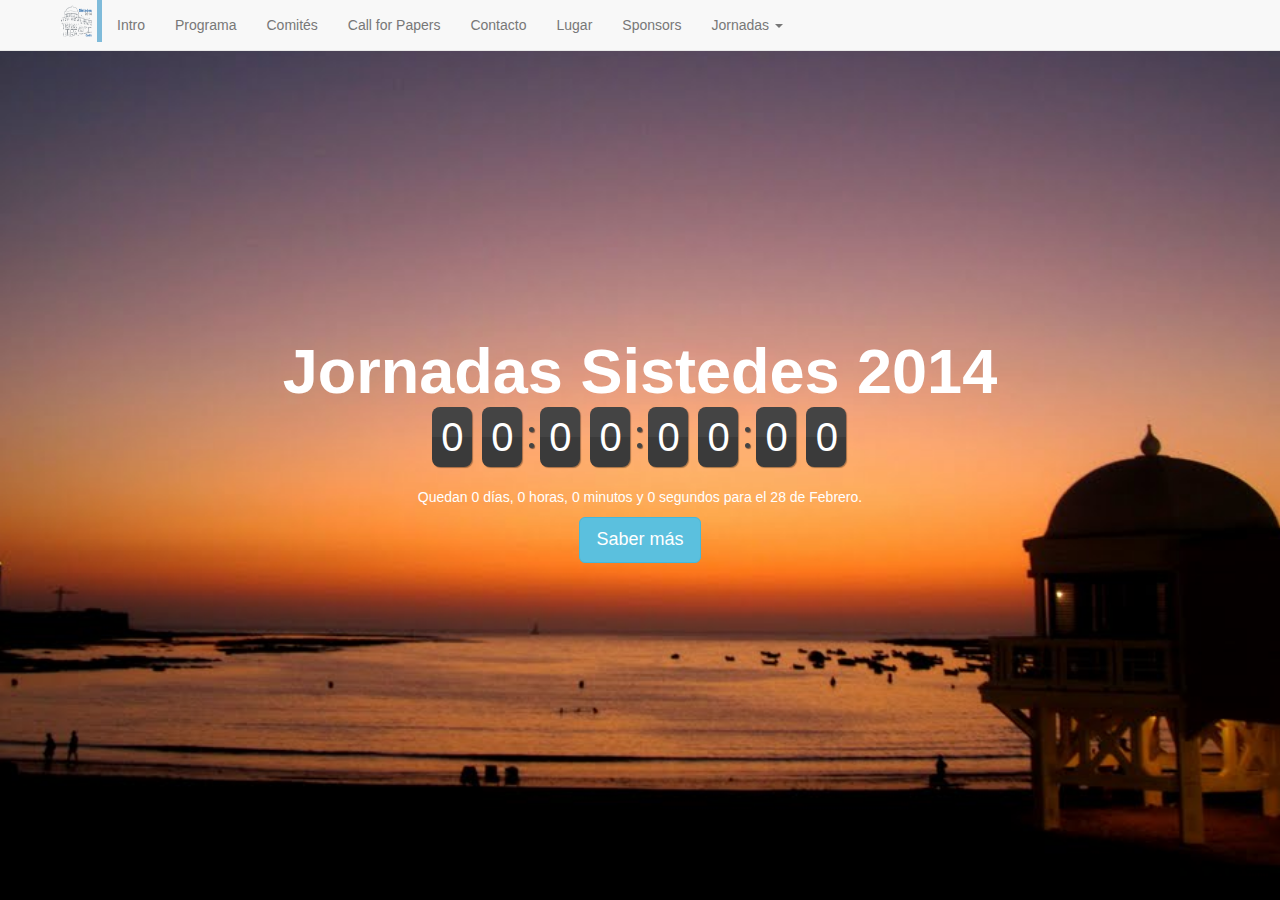
==== Sistedes2014/WebContent/index.html @ c5f7c335 "Archivos añadidos" ====
<!DOCTYPE html>
<html lang="en">
  <head>
    <meta charset="utf-8">
    <meta name="viewport" content="width=device-width, initial-scale=1.0">
    <meta name="description" content="">
    <meta name="author" content="">

    <title>Sistedes 2014</title>
	
	<!-- Icon -->
	<link rel="shortcut icon" type="image/x-icon" href="img/favicon.ico" />
	
    <!-- Bootstrap core CSS -->
    <link href="css/bootstrap.css" rel="stylesheet" />

    <!-- Add custom CSS here -->
    <link href="css/style.css" rel="stylesheet" />
    <link href="font-awesome/css/font-awesome.min.css" rel="stylesheet" />
	<link rel="stylesheet" href="css/jquery.countdown.css" />
        
    <!--[if lt IE 9]>
        <script src="http://html5shiv.googlecode.com/svn/trunk/html5.js"></script>
    <![endif]-->
	
	<!-- JavaScript -->
    <script src="js/jquery-1.10.2.js"></script>
    <script src="js/bootstrap.js"></script>
	<script src="js/jquery.countdown.js"></script>
	<script src="js/script.js"></script>

	
  </head>

  <body>
    
    <!-- Fixed Top Menu -->
    <div class="navbar navbar-default navbar-fixed-top" role="navigation">
      <div class="container">
        <div class="navbar-header">
          <button type="button" class="navbar-toggle" data-toggle="collapse" data-target=".navbar-collapse">
            <span class="sr-only">Toggle navigation</span>
            <span class="icon-bar"></span>
            <span class="icon-bar"></span>
            <span class="icon-bar"></span>
          </button>
          <a class="navbar-brand customized-navbar-brand vertical-line" href="index.html">
		    <img class="img-responsive img-menu" src="img/logo.png" alt="Logo Sistedes 2014">
		  </a>
        </div>
        <div class="navbar-collapse collapse">
          <ul class="nav navbar-nav">
            <!--<li class="active"><a href="#">Home</a></li>-->
            <li><a href="intro.html">Intro</a></li>
			<li><a href="programa.html">Programa</a></li>
			<li><a href="comites.html">Comités</a></li>
			<li><a href="cfp.html">Call for Papers</a></li>
			<li><a href="contacto.html">Contacto</a></li>
			<li><a href="lugar.html">Lugar</a></li>
			<li><a href="patrocinadores.html">Sponsors</a></li>
            <li class="dropdown">
              <a href="#" class="dropdown-toggle" data-toggle="dropdown">Jornadas <b class="caret"></b></a>
              <ul class="dropdown-menu">
                <li class="dropdown-header">JISBD</li>
                <li><a href="#">Link 1</a></li>
                <li><a href="#">Link 2</a></li>
                <li><a href="#">Link 3</a></li>
				<li class="divider"></li>
				<li class="dropdown-header">PROLE</li>
                <li><a href="#">Link 1</a></li>
                <li><a href="#">Link 2</a></li>
                <li><a href="#">Link 3</a></li>
				<li class="divider"></li>
				<li class="dropdown-header">JCIS</li>
                <li><a href="#">Link 1</a></li>
                <li><a href="#">Link 2</a></li>
                <li><a href="#">Link 3</a></li>
              </ul>
            </li>
          </ul>
          <!--<ul class="nav navbar-nav navbar-right">
            <li class="btn btn-success"><a href="registro.html">Regístrate</a></li>
          </ul>-->
        </div>
      </div>
    </div>
    <!-- /Fixed Top Menu -->
  
    <!-- Full Page Image Header Area -->
    <div id="top" class="header">
      <div class="center-y">
        <h1 class="index-title">Jornadas Sistedes 2014</h1>
		<div class="countdown-anim" id="countdown"></div>
        <p id="note" class="index-text"></p>
        <a href="intro.html" class="btn btn-info btn-lg">Saber más</a>
      </div>
    </div>
    <!-- /Full Page Image Header Area -->

  </body>

</html>
---- Sistedes2014/WebContent/css/style.css ----
/* Global Styles */

html,
body {
  height: 100%;
  width: 100%;
}
.vertical-line {
    border-right: thick solid #7fbbda;
	color: #ffffff;
}
.center-y {
  display: table-cell;
  vertical-align: middle;
  text-align: center;
  color: #ffffff;  
}

.center-y h1 {
  padding: 0;
  margin: 0;
  font-size: 4.5em;
  font-weight: 700;
  color: #ffffff;  
}

/* Menu */

.navbar-static-top {
  margin-bottom: 0;
}
.customized-navbar-brand{
  padding: 5px 5px 5px 5px;
}

/* Full Page Image Header Area */

.header {
  display: table;
  height: 100%;
  width: 100%;
  position: relative;
  background: url(../img/bg.jpg) no-repeat center center fixed; 
  -webkit-background-size: cover;
  -moz-background-size: cover;
  -o-background-size: cover;
  background-size: cover;
}

.index-title{
  font-size: 100%;
}

.index-text{
  font-size: 100%;
}

.img-menu{
  height: 32px;
  width: 32px;
}

/* Intro */

.intro{
  height: 100%;
  width: 100%;
  vertical-align: middle;
  padding: 75px 0;
  margin: 0 auto;
}

/* Comités */

.comites {
  height: 100%;
  width: 100%;
  background: #7fbbda;
  color: #ffffff;
  padding: 75px 0;
}

.comite-item {
  margin-bottom: 15px;
}

i.comite-icon {
  border: 3px solid #ffffff;
  border-radius: 50%;
  display: inline-block;
  font-size: 56px;
  width: 140px;
  height: 140px;
  line-height: 136px;
  vertical-align: middle; 
  text-align: center;
}

/* Call For Papers */

.callforpapers {
  padding: 75px 0;
}

.callforpapers .btn {
  margin: 2em;
}

/* Sponsors */

.sponsors {
  padding: 75px 0;
  width: 100%;
  height: 100%;
}

.sponsors-item {
  margin-bottom: 25px;
}

.img-sponsors {
  margin: 0 auto;
}

/* Contacto */

.contacto {
  color: #ffffff;
  background: #0a5175;
  padding: 75px 0;
  height: 100%;
  width: 100%;
}

/* Map */

.map {
  height: 80%;
}

/* Fechas */

.fechas{
  height: 80%;
  width: 75%;
  padding: 75px 0;
  margin: 0 auto;
}

/* Footer */

footer {
  padding: 100px 0;
}

.top-scroll {
  margin-top: 50px;
}

.top-scroll a {
  text-decoration: none;
  color: inherit;
}

i.scroll {
  color: #333333;
}

i.scroll:hover {
  color: #0a5175;
}
/* Responsive */

@media (max-width: 768px) {
	
  .header {
	background: url(../img/bg.jpg) no-repeat center center scroll; 
  }
  .countdown-anim { /* Hide countdown */
    display: none;
  }
  .index-title{
    font-size: 70%;
  }
  .index-text{
    font-size: 80%;
  }
  
  .map {
	height: 75%;
  }

}
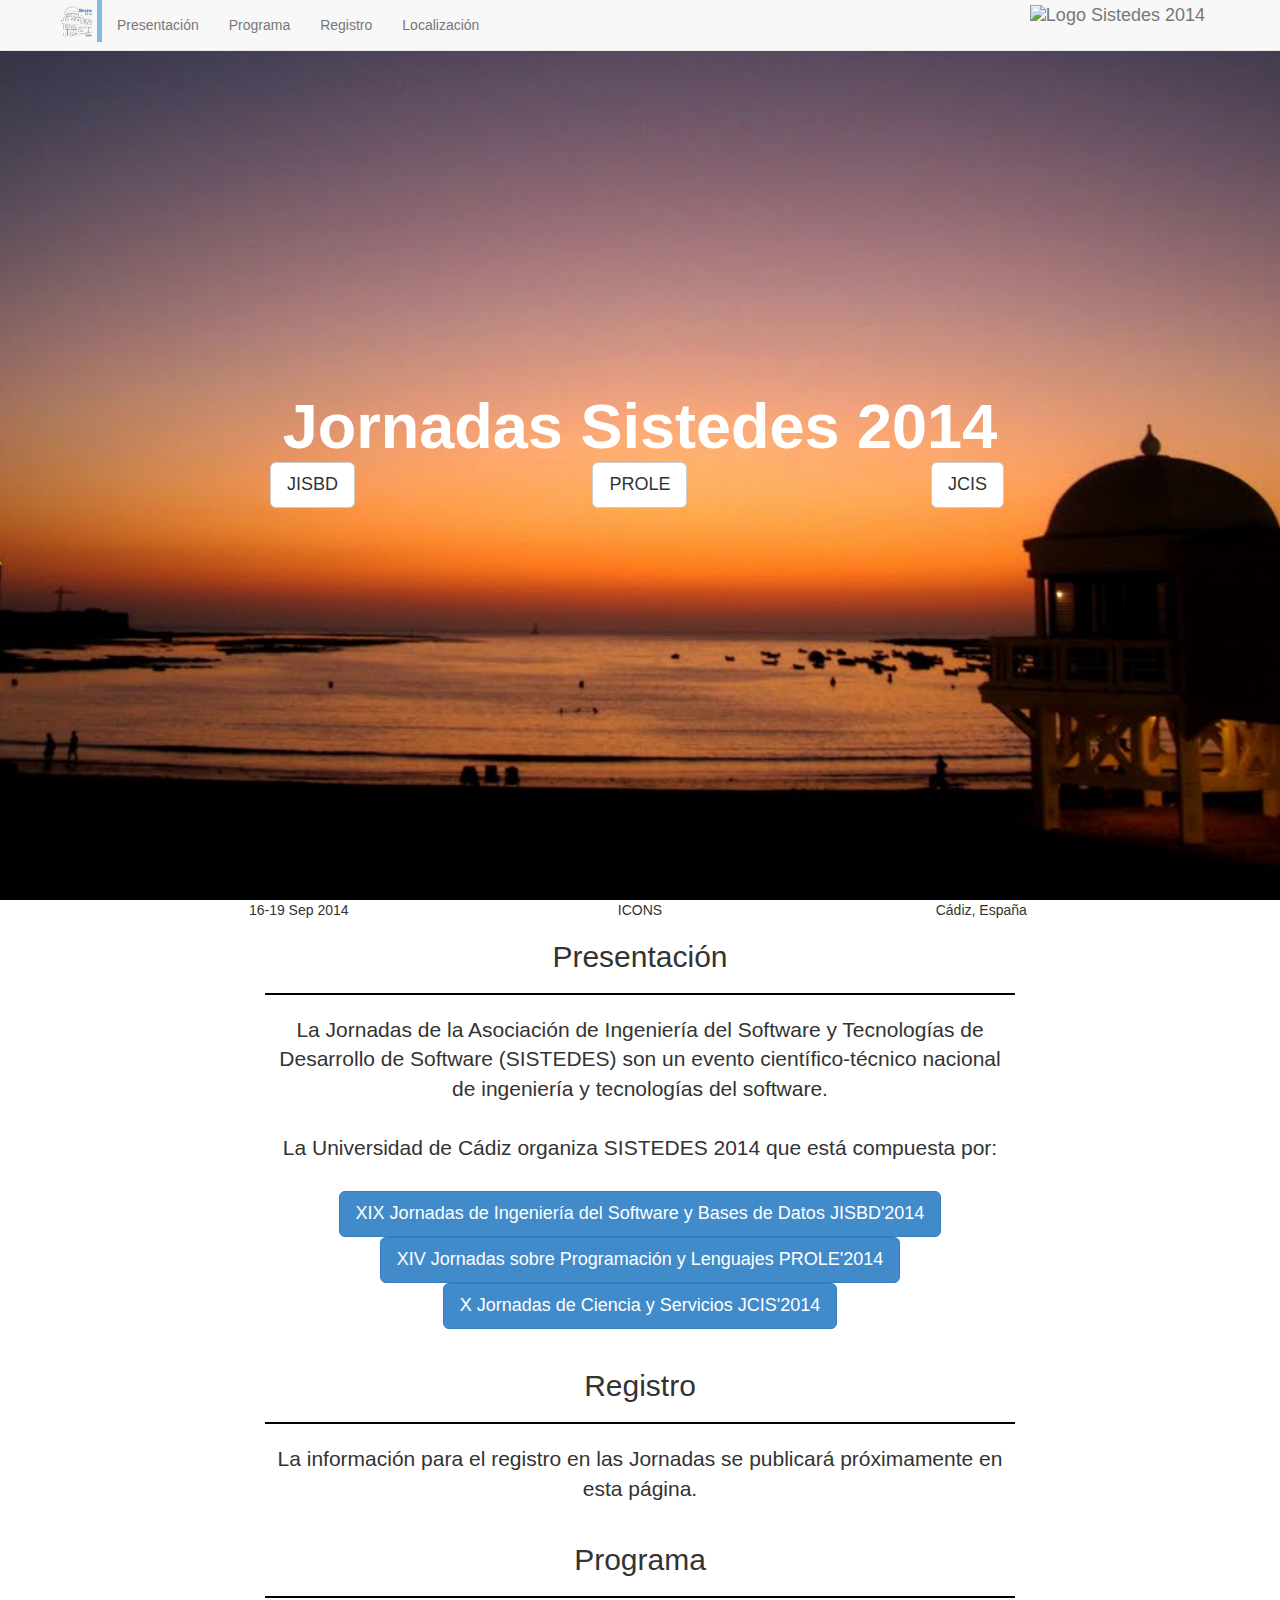
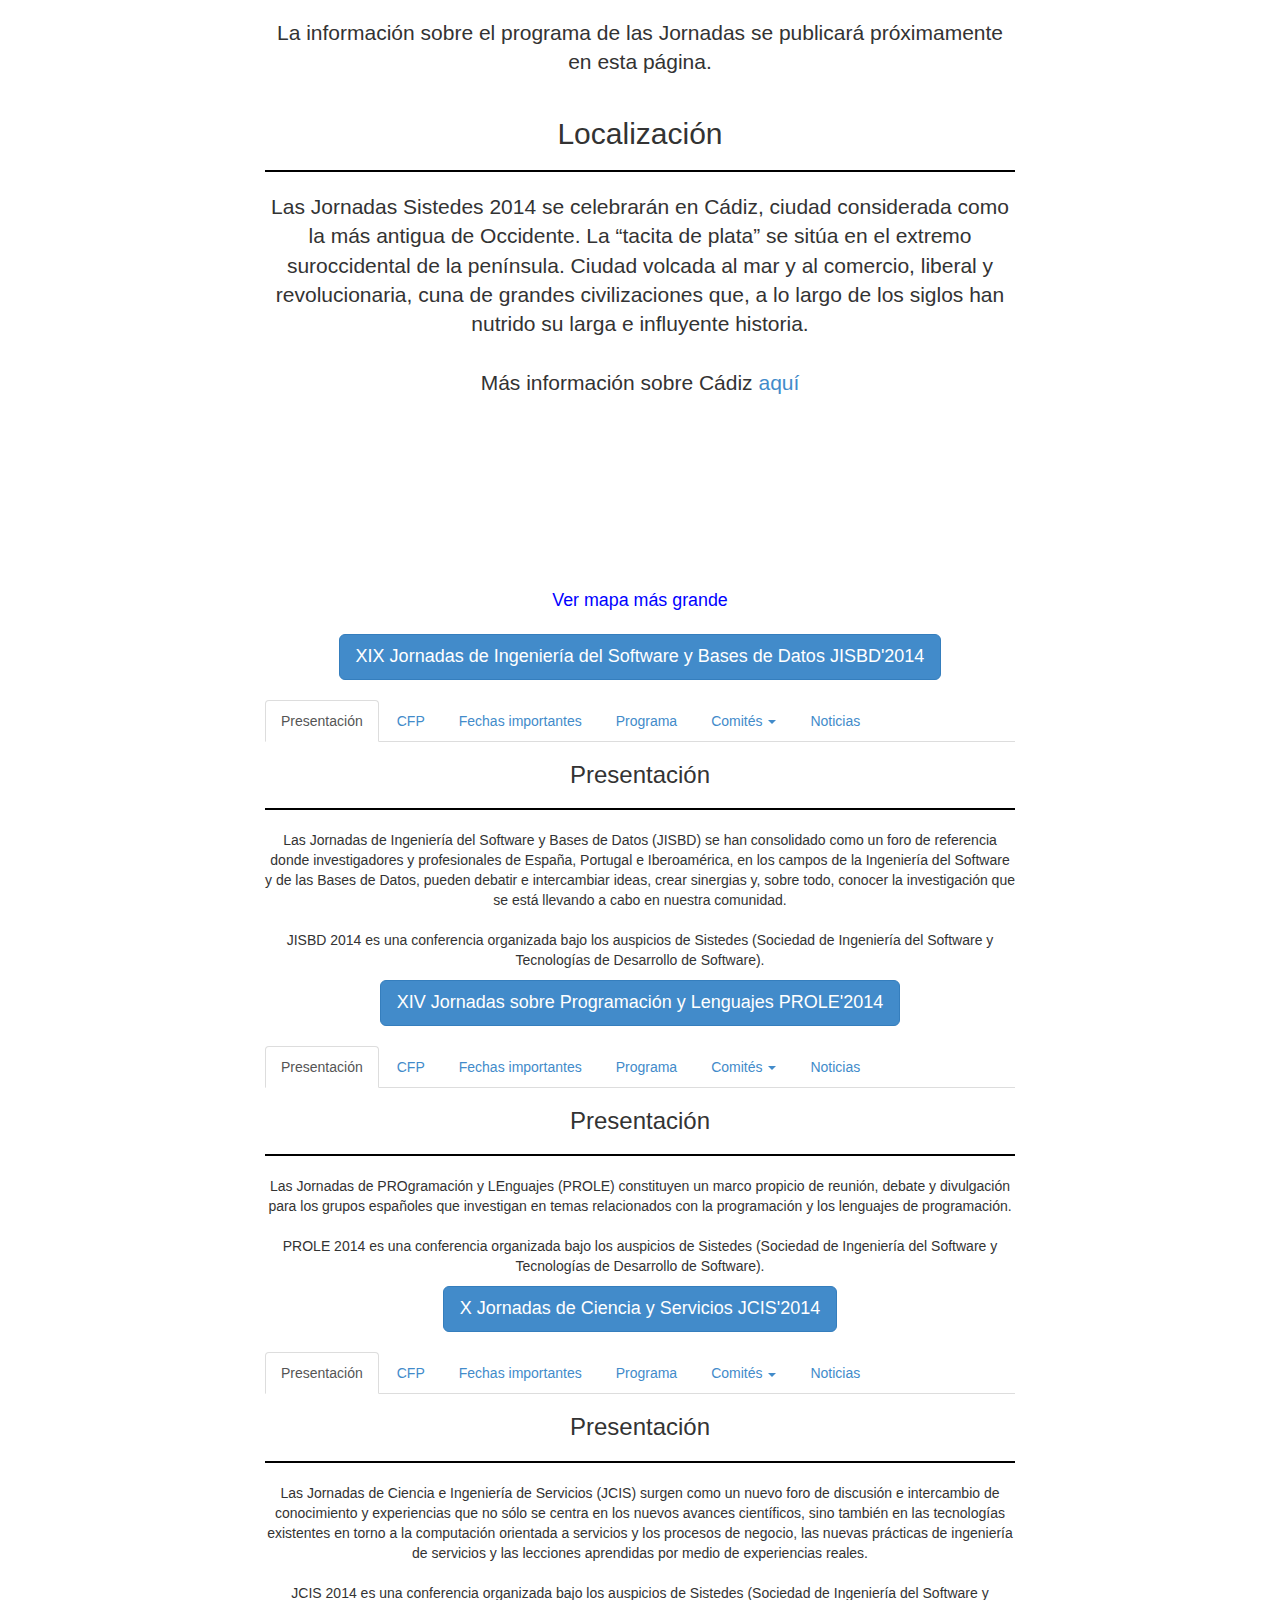
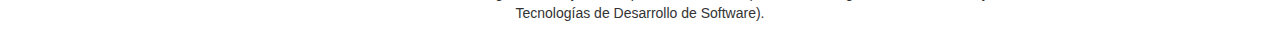
==== commit 4efb4605: "Modificaciones en la estructura general de la página. Se ha pasado a usar un formato de página única" ====
--- a/Sistedes2014/WebContent/index.html
+++ b/Sistedes2014/WebContent/index.html
@@ -1,5 +1,5 @@
 <!DOCTYPE html>
-<html lang="en">
+<html lang="es">
   <head>
     <meta charset="utf-8">
     <meta name="viewport" content="width=device-width, initial-scale=1.0">
@@ -15,9 +15,8 @@
     <link href="css/bootstrap.css" rel="stylesheet" />
 
     <!-- Add custom CSS here -->
+    <link href="font-awesome/css/font-awesome.min.css" rel="stylesheet" />
     <link href="css/style.css" rel="stylesheet" />
-    <link href="font-awesome/css/font-awesome.min.css" rel="stylesheet" />
-	<link rel="stylesheet" href="css/jquery.countdown.css" />
         
     <!--[if lt IE 9]>
         <script src="http://html5shiv.googlecode.com/svn/trunk/html5.js"></script>
@@ -26,9 +25,6 @@
 	<!-- JavaScript -->
     <script src="js/jquery-1.10.2.js"></script>
     <script src="js/bootstrap.js"></script>
-	<script src="js/jquery.countdown.js"></script>
-	<script src="js/script.js"></script>
-
 	
   </head>
 
@@ -39,7 +35,7 @@
       <div class="container">
         <div class="navbar-header">
           <button type="button" class="navbar-toggle" data-toggle="collapse" data-target=".navbar-collapse">
-            <span class="sr-only">Toggle navigation</span>
+            <span class="sr-only"></span>
             <span class="icon-bar"></span>
             <span class="icon-bar"></span>
             <span class="icon-bar"></span>
@@ -51,52 +47,284 @@
         <div class="navbar-collapse collapse">
           <ul class="nav navbar-nav">
             <!--<li class="active"><a href="#">Home</a></li>-->
-            <li><a href="intro.html">Intro</a></li>
-			<li><a href="programa.html">Programa</a></li>
-			<li><a href="comites.html">Comités</a></li>
-			<li><a href="cfp.html">Call for Papers</a></li>
-			<li><a href="contacto.html">Contacto</a></li>
-			<li><a href="lugar.html">Lugar</a></li>
-			<li><a href="patrocinadores.html">Sponsors</a></li>
-            <li class="dropdown">
-              <a href="#" class="dropdown-toggle" data-toggle="dropdown">Jornadas <b class="caret"></b></a>
-              <ul class="dropdown-menu">
-                <li class="dropdown-header">JISBD</li>
-                <li><a href="#">Link 1</a></li>
-                <li><a href="#">Link 2</a></li>
-                <li><a href="#">Link 3</a></li>
-				<li class="divider"></li>
-				<li class="dropdown-header">PROLE</li>
-                <li><a href="#">Link 1</a></li>
-                <li><a href="#">Link 2</a></li>
-                <li><a href="#">Link 3</a></li>
-				<li class="divider"></li>
-				<li class="dropdown-header">JCIS</li>
-                <li><a href="#">Link 1</a></li>
-                <li><a href="#">Link 2</a></li>
-                <li><a href="#">Link 3</a></li>
-              </ul>
-            </li>
+            <li><a href="#presentacion">Presentación</a></li>
+			<li><a href="#programa">Programa</a></li>
+			<li><a href="#registro">Registro</a></li>
+			<li><a href="#localizacion">Localización</a></li>
+			<li></li>
           </ul>
-          <!--<ul class="nav navbar-nav navbar-right">
-            <li class="btn btn-success"><a href="registro.html">Regístrate</a></li>
-          </ul>-->
+		  <ul class="nav navbar-nav navbar-right">
+		  <a class="navbar-brand customized-navbar-brand center-y" href="#">
+		    <img class="img-responsive img-sistedes-logo-menu" src="img/sistedes.png" alt="Logo Sistedes 2014" />
+		  </a>
+		  </ul>
         </div>
       </div>
     </div>
     <!-- /Fixed Top Menu -->
   
-    <!-- Full Page Image Header Area -->
+	<!-- Full Page Image Header Area -->
     <div id="top" class="header">
       <div class="center-y">
         <h1 class="index-title">Jornadas Sistedes 2014</h1>
-		<div class="countdown-anim" id="countdown"></div>
-        <p id="note" class="index-text"></p>
-        <a href="intro.html" class="btn btn-info btn-lg">Saber más</a>
-      </div>
-    </div>
+		<!-- 3 Botones de Jornadas [Ajustar abajo]-->
+		<div class="row bottom">
+		<div id="bottom-buttons" class="bottom-buttons">
+          <div class="col-md-2 col-md-offset-2 text-center">
+		    <a href="#jisbd" type="button" class="btn btn-default btn-jisbd-title btn-lg">JISBD</a>
+		  </div>
+		  <div class="col-md-2 col-md-offset-1 text-center">
+		    <a href="#prole" type="button" class="btn btn-default btn-prole-title btn-lg">PROLE</a>
+		  </div>
+		  <div class="col-md-2 col-md-offset-1 text-center">
+		    <a href="#jcis" type="button" class="btn btn-default btn-jcis-title btn-lg">JCIS</a>
+		  </div>
+		</div>
+	    </div>
+		<!-- /3 Botones de Jornadas [Ajustar abajo]-->
+      </div>
+    </div>
+	
+	<!-- Fecha y Lugar-->
+	<div id="bottom-date" class="bottom-date">
+	  <div class="container">
+        <div class="row">
+          <div class="col-md-3 col-md-offset-1 text-center text-bottom-date">
+		    16-19 Sep 2014
+		  </div>
+		  <div class="col-md-2 col-md-offset-1 text-center text-bottom-date">
+		    ICONS
+		  </div>
+		  <div class="col-md-3 col-md-offset-1 text-center text-bottom-date">
+		    Cádiz, España
+		  </div>
+		</div>
+	  </div>
+    </div>
+	<!-- /Fecha y Lugar -->
+
     <!-- /Full Page Image Header Area -->
-
+	
+	<!-- Intro -->
+    <div id="presentacion" class="seccion pagination-centered">
+      <div class="container">
+        <div class="row">
+          <div class="col-md-8 col-md-offset-2 text-center">
+            <h2>Presentación</h2>
+			<hr style="background:#000000; border:0; height:2px" />
+            <p class="lead">
+				La Jornadas de la Asociación de Ingeniería del Software y Tecnologías de Desarrollo 
+				de Software (SISTEDES) son un evento científico-técnico nacional de ingeniería y 
+				tecnologías del software.
+				<br /><br />
+				La Universidad de Cádiz organiza SISTEDES 2014 que está compuesta por:
+				<br /><br />
+				<button class="btn btn-primary btn-lg" data-toggle="modal" data-target="#">
+					XIX Jornadas de Ingeniería del Software y Bases de Datos JISBD'2014
+				</button>
+				<button class="btn btn-primary btn-lg" data-toggle="modal" data-target="#">
+					XIV Jornadas sobre Programación y Lenguajes PROLE'2014
+				</button>	
+				<button class="btn btn-primary btn-lg" data-toggle="modal" data-target="#">
+					X Jornadas de Ciencia y Servicios JCIS'2014
+				</button>
+			</p>
+          </div>
+        </div>
+      </div>
+    </div>
+    <!-- /Intro -->
+	
+	<!-- Registro -->
+    <div id="registro" class="seccion pagination-centered">
+      <div class="container">
+        <div class="row">
+          <div class="col-md-8 col-md-offset-2 text-center">
+            <h2>Registro</h2>
+			<hr style="background:#000000; border:0; height:2px" />
+            <p class="lead">
+				La información para el registro en las Jornadas se publicará 
+				próximamente en esta página.
+			</p>
+          </div>
+        </div>
+      </div>
+    </div>
+    <!-- /Registro -->
+	
+	<!-- Programa -->
+    <div id="programa" class="seccion pagination-centered">
+      <div class="container">
+        <div class="row">
+          <div class="col-md-8 col-md-offset-2 text-center">
+            <h2>Programa</h2>
+			<hr style="background:#000000; border:0; height:2px" />
+            <p class="lead">
+				La información sobre el programa de las Jornadas se publicará 
+				próximamente en esta página.
+			</p>
+          </div>
+        </div>
+      </div>
+    </div>
+    <!-- /Programa -->
+	
+	<!-- Localización -->
+    <div id="localizacion" class="seccion pagination-centered">
+      <div class="container">
+        <div class="row">
+          <div class="col-md-8 col-md-offset-2 text-center">
+            <h2>Localización</h2>
+			<hr style="background:#000000; border:0; height:2px" />
+            <p class="lead">
+				Las Jornadas Sistedes 2014 se celebrarán en Cádiz, ciudad considerada como la 
+				más antigua de Occidente.  La “tacita de plata” se sitúa en el extremo suroccidental 
+				de la península. Ciudad volcada al mar y al comercio,  liberal y revolucionaria, 
+				cuna de grandes civilizaciones que, a lo largo de los siglos han nutrido su larga e 
+				influyente historia.<br /><br />
+				Más información sobre Cádiz <a href="#">aquí</a><br /><br />
+				<iframe width="100%" height="100%" frameborder="0" src="https://maps.google.com/maps?f=q&amp;source=s_q&amp;hl=es&amp;geocode=&amp;q=Escuela+superior+de+ingenier%C3%ADa+Cadiz&amp;aq=&amp;sll=37.0625,-95.677068&amp;sspn=29.910058,56.513672&amp;t=m&amp;ie=UTF8&amp;hq=Escuela+superior+de+ingenier%C3%ADa&amp;hnear=C%C3%A1diz,+Andaluc%C3%ADa,+Espa%C3%B1a&amp;ll=36.533555,-6.303338&amp;spn=0.003698,0.006899&amp;z=14&amp;iwloc=A&amp;cid=15419688576791441345&amp;output=embed"></iframe><br /><small><a href="https://maps.google.com/maps?f=q&amp;source=embed&amp;hl=es&amp;geocode=&amp;q=Escuela+superior+de+ingenier%C3%ADa+Cadiz&amp;aq=&amp;sll=37.0625,-95.677068&amp;sspn=29.910058,56.513672&amp;t=m&amp;ie=UTF8&amp;hq=Escuela+superior+de+ingenier%C3%ADa&amp;hnear=C%C3%A1diz,+Andaluc%C3%ADa,+Espa%C3%B1a&amp;ll=36.533555,-6.303338&amp;spn=0.003698,0.006899&amp;z=14&amp;iwloc=A&amp;cid=15419688576791441345" style="color:#0000FF;text-align:left">Ver mapa más grande</a></small>
+			</p>
+          </div>
+        </div>
+      </div>
+    </div>
+    <!-- /Localización -->
+	
+	<!-- JISBD -->
+    <div id="jisbd" class="seccion pagination-centered">
+      <div class="container">
+        <div class="row">
+          <div class="col-md-8 col-md-offset-2 text-center">
+		    <button class="btn btn-primary btn-lg btn-jisbd-title" data-toggle="modal" data-target="#">
+				XIX Jornadas de Ingeniería del Software y Bases de Datos JISBD'2014
+			</button>
+			<br /><br />
+			<!-- Menú interno para jornada concreta -->
+			<ul class="nav nav-tabs">
+				<li class="active"><a href="#">Presentación</a></li>
+				<li><a href="#">CFP</a></li>
+				<li><a href="#">Fechas importantes</a></li>
+				<li><a href="#">Programa</a></li>
+				<li class="dropdown">
+					<a class="dropdown-toggle" data-toggle="dropdown" href="#">
+						Comités <span class="caret"></span>
+					</a>
+					<ul class="dropdown-menu">
+						<li><a href="#">Comité Ejecutivo</a></li>
+						<li><a href="#">Comité de Programa</a></li>
+					</ul>
+				</li>
+				<li><a href="#">Noticias</a></li>
+			</ul>
+			
+            <h3>Presentación</h3>
+			<hr style="background:#000000; border:0; height:2px" />
+            <p>
+				Las Jornadas de Ingeniería del Software y Bases de Datos (JISBD) se han consolidado 
+				como  un foro de referencia donde investigadores y profesionales de España, Portugal 
+				e Iberoamérica, en los campos de la Ingeniería del Software y de las Bases de Datos, 
+				pueden debatir e intercambiar ideas, crear sinergias y, sobre todo, conocer la 
+				investigación que se está llevando a cabo en nuestra comunidad. <br /><br />
+				JISBD 2014 es una conferencia organizada bajo los auspicios de Sistedes (Sociedad 
+				de Ingenierí­a del Software y Tecnologí­as de Desarrollo de Software).
+
+			</p>
+          </div>
+        </div>
+      </div>
+    </div>
+    <!-- /JISBD -->
+	
+	<!-- PROLE -->
+    <div id="prole" class="seccion pagination-centered">
+      <div class="container">
+        <div class="row">
+          <div class="col-md-8 col-md-offset-2 text-center">
+		    <button class="btn btn-primary btn-lg btn-prole-title" data-toggle="modal" data-target="#">
+				XIV Jornadas sobre Programación y Lenguajes PROLE'2014
+			</button><br /><br />	
+			<!-- Menú interno para jornada concreta -->
+			<ul class="nav nav-tabs">
+				<li class="active"><a href="#">Presentación</a></li>
+				<li><a href="#">CFP</a></li>
+				<li><a href="#">Fechas importantes</a></li>
+				<li><a href="#">Programa</a></li>
+				<li class="dropdown">
+					<a class="dropdown-toggle" data-toggle="dropdown" href="#">
+						Comités <span class="caret"></span>
+					</a>
+					<ul class="dropdown-menu">
+						<li><a href="#">Comité Ejecutivo</a></li>
+						<li><a href="#">Comité de Programa</a></li>
+					</ul>
+				</li>
+				<li><a href="#">Noticias</a></li>
+			</ul>
+			
+            <h3>Presentación</h3>
+			<hr style="background:#000000; border:0; height:2px" />
+            <p>
+				Las Jornadas de PROgramación y LEnguajes (PROLE) constituyen un marco 
+				propicio de reunión, debate y divulgación para los grupos españoles que 
+				investigan en temas relacionados con la programación y los lenguajes de 
+				programación. <br /><br />
+				PROLE 2014 es una conferencia organizada bajo los auspicios de Sistedes 
+				(Sociedad de Ingenierí­a del Software y Tecnologí­as de Desarrollo de 
+				Software).
+			</p>
+          </div>
+        </div>
+      </div>
+    </div>
+    <!-- /PROLE -->
+	
+	<!-- JCIS -->
+    <div id="jcis" class="seccion pagination-centered">
+      <div class="container">
+        <div class="row">
+          <div class="col-md-8 col-md-offset-2 text-center">
+		    <button class="btn btn-primary btn-lg btn-jcis-title" data-toggle="modal" data-target="#">
+				X Jornadas de Ciencia y Servicios JCIS'2014
+			</button>	<br /><br />
+			<!-- Menú interno para jornada concreta -->
+			<ul class="nav nav-tabs">
+				<li class="active"><a href="#">Presentación</a></li>
+				<li><a href="#">CFP</a></li>
+				<li><a href="#">Fechas importantes</a></li>
+				<li><a href="#">Programa</a></li>
+				<li class="dropdown">
+					<a class="dropdown-toggle" data-toggle="dropdown" href="#">
+						Comités <span class="caret"></span>
+					</a>
+					<ul class="dropdown-menu">
+						<li><a href="#">Comité Ejecutivo</a></li>
+						<li><a href="#">Comité de Programa</a></li>
+					</ul>
+				</li>
+				<li><a href="#">Noticias</a></li>
+			</ul>
+			
+            <h3>Presentación</h3>
+			<hr style="background:#000000; border:0; height:2px" />
+            <p>
+				Las Jornadas de Ciencia e Ingeniería de Servicios (JCIS) surgen como un 
+				nuevo foro de discusión e intercambio de conocimiento y experiencias que 
+				no sólo se centra en los nuevos avances científicos, sino también en las 
+				tecnologías existentes en torno a la computación orientada a servicios y 
+				los procesos de negocio, las nuevas prácticas de ingeniería de servicios 
+				y las lecciones aprendidas por medio de experiencias reales.<br /><br />
+				JCIS 2014 es una conferencia organizada bajo los auspicios de Sistedes 
+				(Sociedad de Ingenierí­a del Software y Tecnologí­as de Desarrollo de 
+				Software).
+
+			</p>
+          </div>
+        </div>
+      </div>
+    </div>
+    <!-- /JCIS -->
+	
   </body>
 
 </html>--- a/Sistedes2014/WebContent/css/style.css
+++ b/Sistedes2014/WebContent/css/style.css
@@ -149,8 +149,28 @@
 
 /* Footer */
 
-footer {
-  padding: 100px 0;
+.footer {
+  position: relative;
+  margin-top: -10em;
+  height: 10em;
+  clear:both;
+  background-color: #7fbbda;
+  display: none;
+}
+.index-footer-header{
+  font-size: 0.8em;
+  font-weight: bold;
+  padding: 10px;
+  color: #ffffff;
+}
+.index-footer-title{
+  font-size: 2.6em;
+  font-weight: bold;
+  color: #ffffff;
+}
+.index-footer-subtitle{
+  font-size: 1.1em;
+  color: #ffffff;
 }
 
 .top-scroll {
